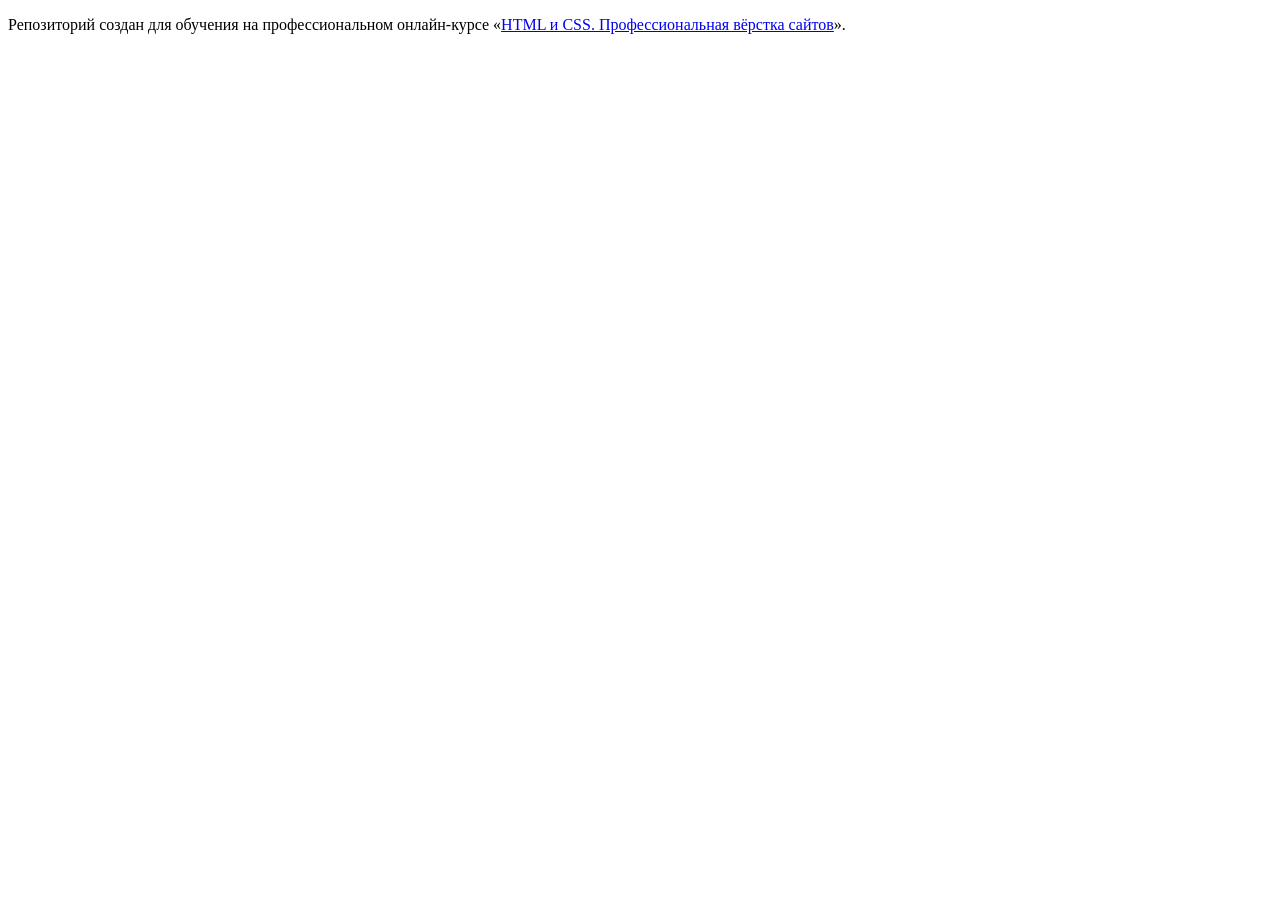
==== index.html @ 45178257 ":hatching_chick:" ====
<!DOCTYPE html>
<html lang="ru">
  <head>
    <meta charset="utf-8">
    <title>HTML Academy: Седона</title>
  </head>
  <body>

    <p>Репозиторий создан для обучения на профессиональном онлайн‑курсе «<a href="https://htmlacademy.ru/intensive/htmlcss">HTML и CSS. Профессиональная вёрстка сайтов</a>».</p>

  </body>
</html>
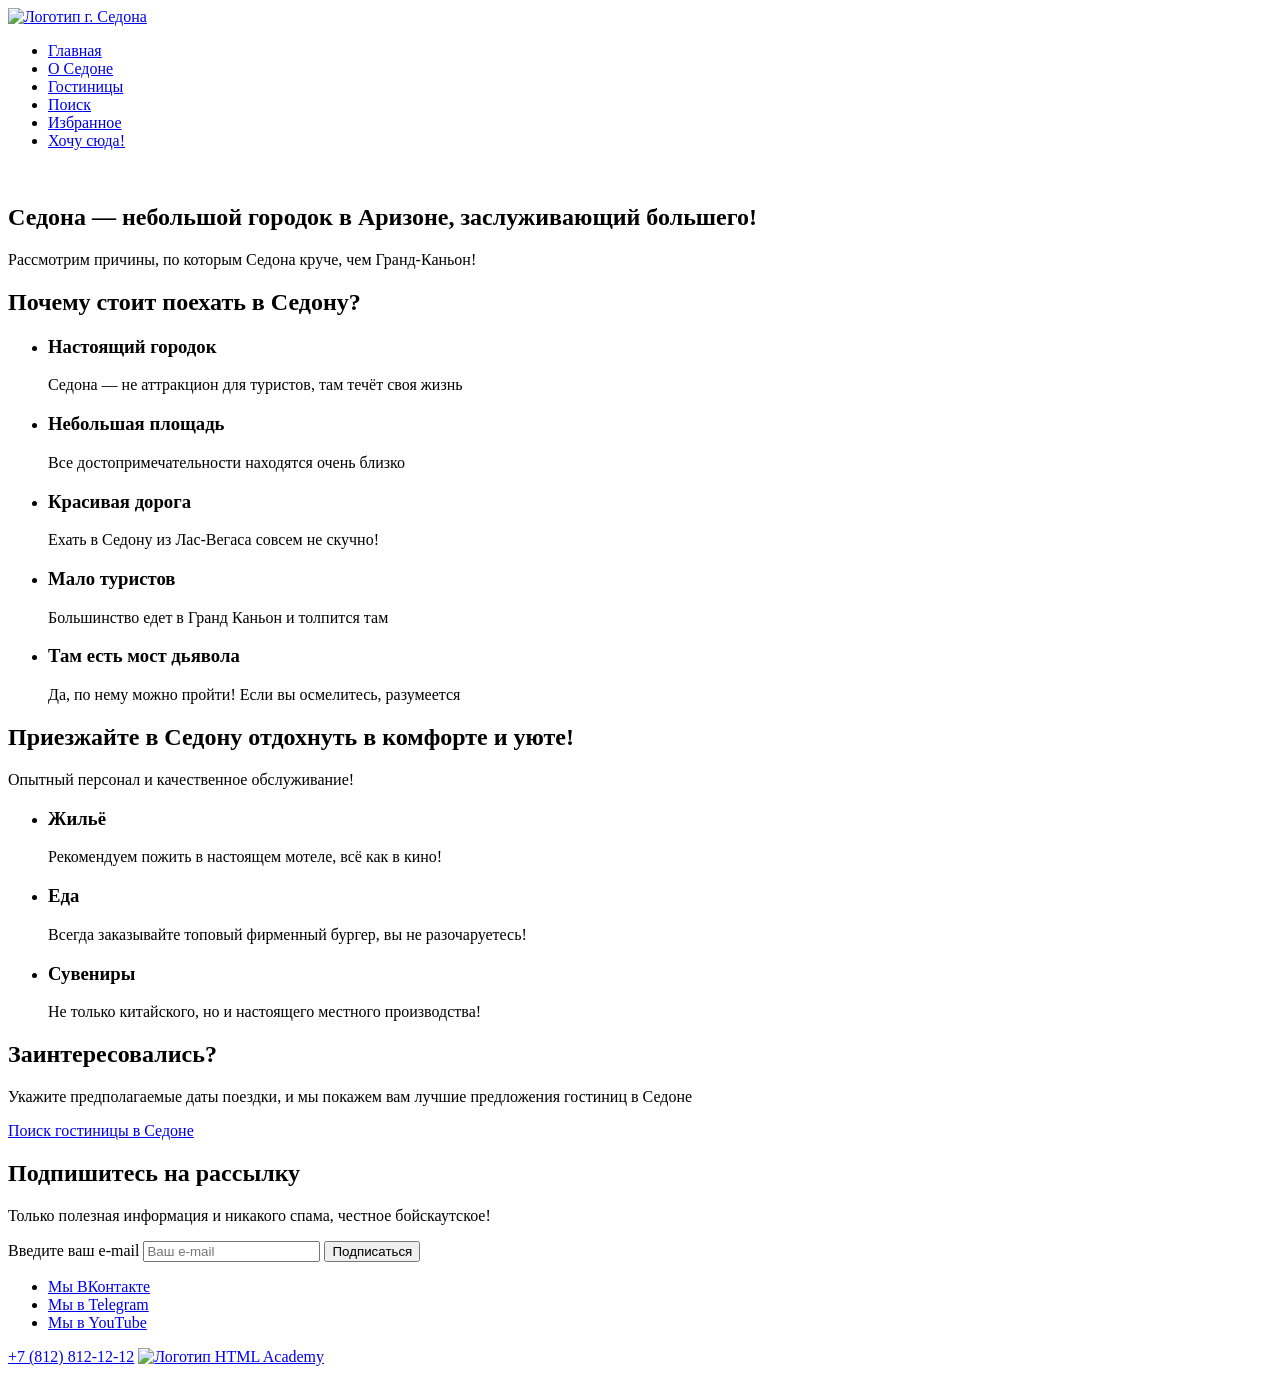
==== commit 3fb5d72d: "Добавление структуры и контента для главной страницы и каталога гостиниц" ====
--- a/index.html
+++ b/index.html
@@ -1,12 +1,189 @@
 <!DOCTYPE html>
 <html lang="ru">
+
   <head>
     <meta charset="utf-8">
+    <meta name="viewport" content="width=device-width, initial-scale=1.0">
     <title>HTML Academy: Седона</title>
   </head>
+
   <body>
+    <header class="main-header">
+      <a class="city-logo-link" href="index.html">
+        <img class="city-logo" src="#" alt="Логотип г. Седона">
+      </a>
+      <nav class="header-nav">
+        <ul class="header-nav__list">
+          <li class="header-nav__item">
+            <a class="header-nav__link header-nav__link--active" href="#">
+              Главная
+            </a>
+          </li>
+          <li class="header-nav__item">
+            <a class="header-nav__link" href="#">
+              О Седоне
+            </a>
+          </li>
+          <li class="header-nav__item">
+            <a class="header-nav__link" href="catalog.html">
+              Гостиницы
+            </a>
+          </li>
+          <li class="header-nav__item">
+            <a class="header-nav__link search-button" href="#">
+              <span class="visually-hidden">
+                Поиск
+              </span>
+            </a>
+          </li>
+          <li class="header-nav__item">
+            <a class="header-nav__link favorites-button" href="#">
+              <span class="visually-hidden">
+                Избранное
+              </span>
+            </a>
+          </li>
+          <li class="header-nav__item">
+            <a class="header-nav__link cta-button" href="#">
+              Хочу сюда!
+            </a>
+          </li>
+        </ul>
+      </nav>
+    </header>
+    <main>
+      <section class="hero">
+        <img class="hero__image" src="#" alt="">
+        <div class="hero__about">
+          <!-- Вместо скрытого h1 заголовка решил использовать видимый -->
+          <h1 class="hero__title">
+            Седона — небольшой городок в Аризоне,
+            заслуживающий большего!
+          </h1>
+          <p class="hero__text">
+            Рассмотрим причины, по которым Седона круче, чем Гранд-Каньон!
+          </p>
+        </div>
+      </section>
+      <section class="features">
+        <h2 class="visually-hidden">Почему стоит поехать в Седону?</h2>
 
-    <p>Репозиторий создан для обучения на профессиональном онлайн‑курсе «<a href="https://htmlacademy.ru/intensive/htmlcss">HTML и CSS. Профессиональная вёрстка сайтов</a>».</p>
+        <ul class="features__list">
+          <li class="features__item features__item--highlighted">
+            <h3 class="features__title">
+              Настоящий городок
+            </h3>
+            <p class="features__text">
+              Седона — не аттракцион для туристов, там течёт своя жизнь
+            </p>
+          </li>
+          <li class="features__item">
+            <h3 class="features__title">
+              Небольшая площадь
+            </h3>
+            <p class="features__text">
+              Все достопримечательности находятся очень близко
+            </p>
+          </li>
+          <li class="features__item">
+            <h3 class="features__title">
+              Красивая дорога
+            </h3>
+            <p class="features__text">
+              Ехать в Седону из Лас-Вегаса совсем не скучно!
+            </p>
+          </li>
+          <li class="features__item">
+            <h3 class="features__title">
+              Мало туристов
+            </h3>
+            <p class="features__text">
+              Большинство едет в Гранд Каньон и толпится там
+            </p>
+          </li>
+          <li class="features__item features__item--highlighted">
+            <h3 class="features__title">
+              Там есть мост дьявола
+            </h3>
+            <p class="features__text">
+              Да, по нему можно пройти! Если вы осмелитесь, разумеется
+            </p>
+          </li>
+        </ul>
+      </section>
+      <section class="services">
+        <h2 class="services__title">Приезжайте в Седону отдохнуть в комфорте и уюте!</h2>
+        <p class="services__subtitle">Опытный персонал и качественное обслуживание!</p>
 
+        <ul class="services__list">
+          <li class="services__item">
+            <h3 class="services__item-title">
+              Жильё
+            </h3>
+            <p class="services__item-text">
+              Рекомендуем пожить в настоящем мотеле, всё как в кино!
+            </p>
+          </li>
+          <li class="services__item">
+            <h3 class="services__item-title">
+              Еда
+            </h3>
+            <p class="services__item-text">
+              Всегда заказывайте топовый фирменный бургер, вы не разочаруетесь!
+            </p>
+          </li>
+          <li class="services__item">
+            <h3 class="services__item-title">
+              Сувениры
+            </h3>
+            <p class="services__item-text">
+              Не только китайского, но и настоящего местного производства!
+            </p>
+          </li>
+        </ul>
+      </section>
+      <section class="find-hotel">
+        <h2 class="find-hotel__title">Заинтересовались?</h2>
+        <p class="find-hotel__subtitle">Укажите предполагаемые даты поездки,
+          и мы покажем вам лучшие предложения гостиниц в Седоне</p>
+        <a class="find-hotel__button cta-button" href="#">Поиск гостиницы в Седоне</a>
+      </section>
+      <section class="subscribe">
+        <h2 class="subscribe__title">Подпишитесь на рассылку</h2>
+        <p class="subscribe__subtitle">Только полезная информация и никакого спама, честное бойскаутское!</p>
+
+        <form class="subscribe-form" action="https://echo.htmlacademy.ru/" method="post">
+          <label class="visually-hidden" for="email">Введите ваш e-mail</label>
+          <input class="subscribe-form__input" type="email" id="email" name="email" placeholder="Ваш e-mail" required>
+          <button class="subscribe-form__button" type="submit">Подписаться</button>
+        </form>
+      </section>
+    </main>
+    <footer class="main-footer">
+      <ul class="socials">
+        <li class="socials__item">
+          <a class="socials__link" href="#">
+            <span class="visually-hidden">Мы ВКонтакте</span>
+          </a>
+        </li>
+        <li class="socials__item">
+          <a class="socials__link" href="#">
+            <span class="visually-hidden">Мы в Telegram</span>
+          </a>
+        </li>
+        <li class="socials__item">
+          <a class="socials__link" href="#">
+            <span class="visually-hidden">Мы в YouTube</span>
+          </a>
+        </li>
+      </ul>
+
+      <a class="main-footer__phone" href="tel:+78128121212">+7 (812) 812-12-12</a>
+
+      <a class="main-footer__copyright" href="#">
+        <img src="#" alt="Логотип HTML Academy">
+      </a>
+    </footer>
   </body>
+
 </html>
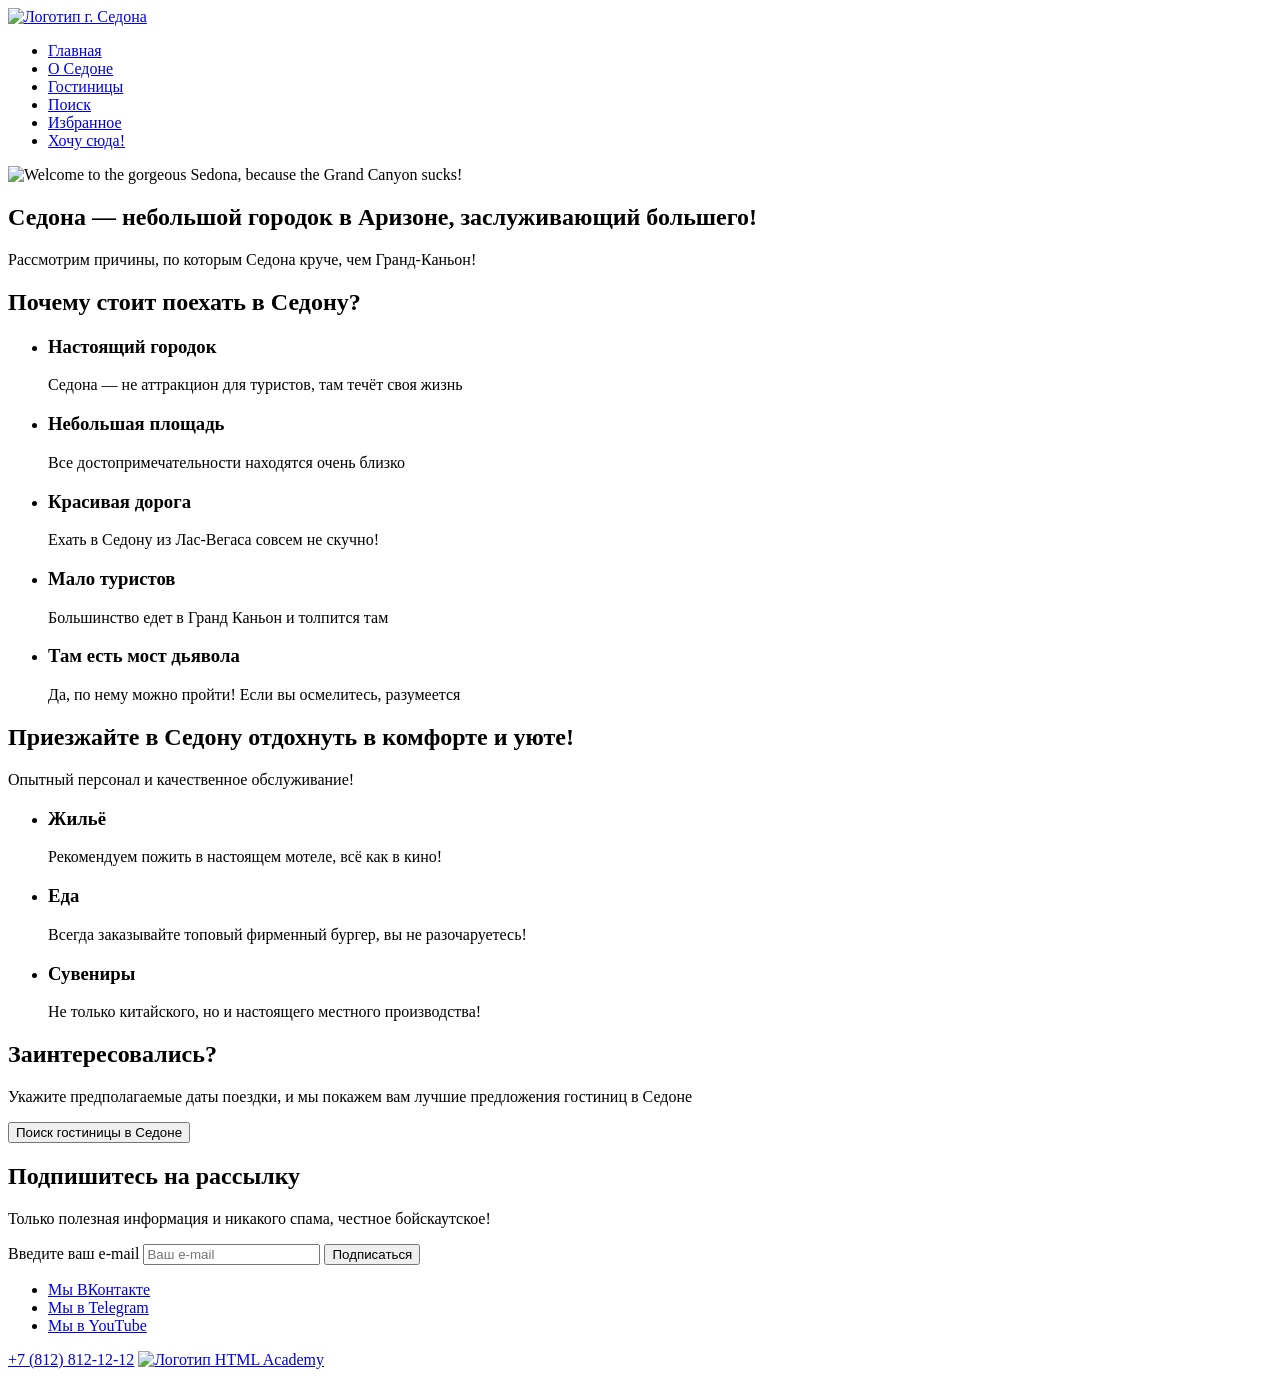
==== commit c14f07a1: "Исправление несоответствия ТЗ" ====
--- a/index.html
+++ b/index.html
@@ -8,7 +8,7 @@
   </head>
 
   <body>
-    <header class="main-header">
+    <header class="main-header" data-test="header">
       <a class="city-logo-link" href="index.html">
         <img class="city-logo" src="#" alt="Логотип г. Седона">
       </a>
@@ -51,9 +51,9 @@
         </ul>
       </nav>
     </header>
-    <main>
-      <section class="hero">
-        <img class="hero__image" src="#" alt="">
+    <main data-test="main">
+      <section class="hero" data-test="hero">
+        <img class="hero__image" src="#" alt="Welcome to the gorgeous Sedona, because the Grand Canyon sucks!">
         <div class="hero__about">
           <!-- Вместо скрытого h1 заголовка решил использовать видимый -->
           <h1 class="hero__title">
@@ -65,7 +65,7 @@
           </p>
         </div>
       </section>
-      <section class="features">
+      <section class="features" data-test="advantages">
         <h2 class="visually-hidden">Почему стоит поехать в Седону?</h2>
 
         <ul class="features__list">
@@ -142,13 +142,13 @@
           </li>
         </ul>
       </section>
-      <section class="find-hotel">
+      <section class="find-hotel" data-test="search">
         <h2 class="find-hotel__title">Заинтересовались?</h2>
         <p class="find-hotel__subtitle">Укажите предполагаемые даты поездки,
           и мы покажем вам лучшие предложения гостиниц в Седоне</p>
-        <a class="find-hotel__button cta-button" href="#">Поиск гостиницы в Седоне</a>
+        <button class="find-hotel__button cta-button" type="button">Поиск гостиницы в Седоне</button>
       </section>
-      <section class="subscribe">
+      <section class="subscribe" data-test="subscribe">
         <h2 class="subscribe__title">Подпишитесь на рассылку</h2>
         <p class="subscribe__subtitle">Только полезная информация и никакого спама, честное бойскаутское!</p>
 
@@ -159,7 +159,7 @@
         </form>
       </section>
     </main>
-    <footer class="main-footer">
+    <footer class="main-footer" data-test="footer">
       <ul class="socials">
         <li class="socials__item">
           <a class="socials__link" href="#">
@@ -180,7 +180,7 @@
 
       <a class="main-footer__phone" href="tel:+78128121212">+7 (812) 812-12-12</a>
 
-      <a class="main-footer__copyright" href="#">
+      <a class="main-footer__copyright" href="https://htmlacademy.ru/intensive/htmlcss">
         <img src="#" alt="Логотип HTML Academy">
       </a>
     </footer>
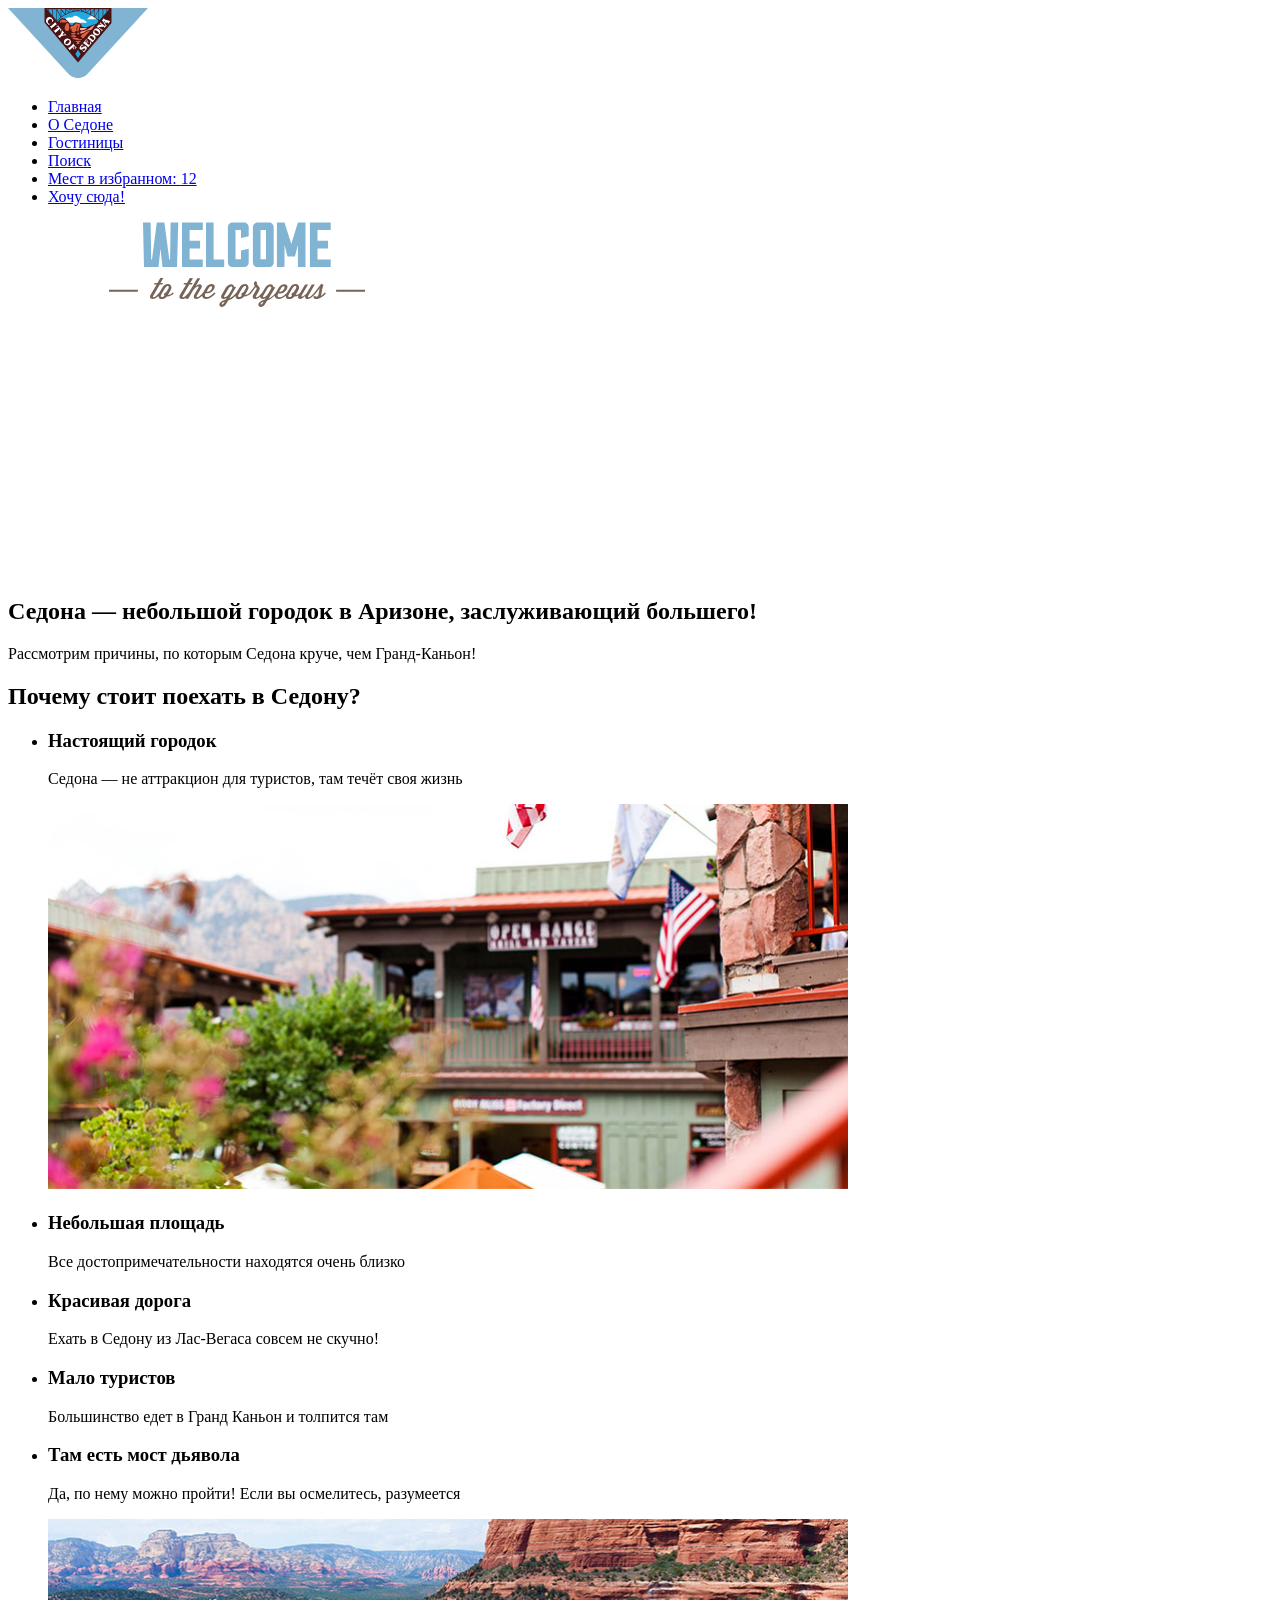
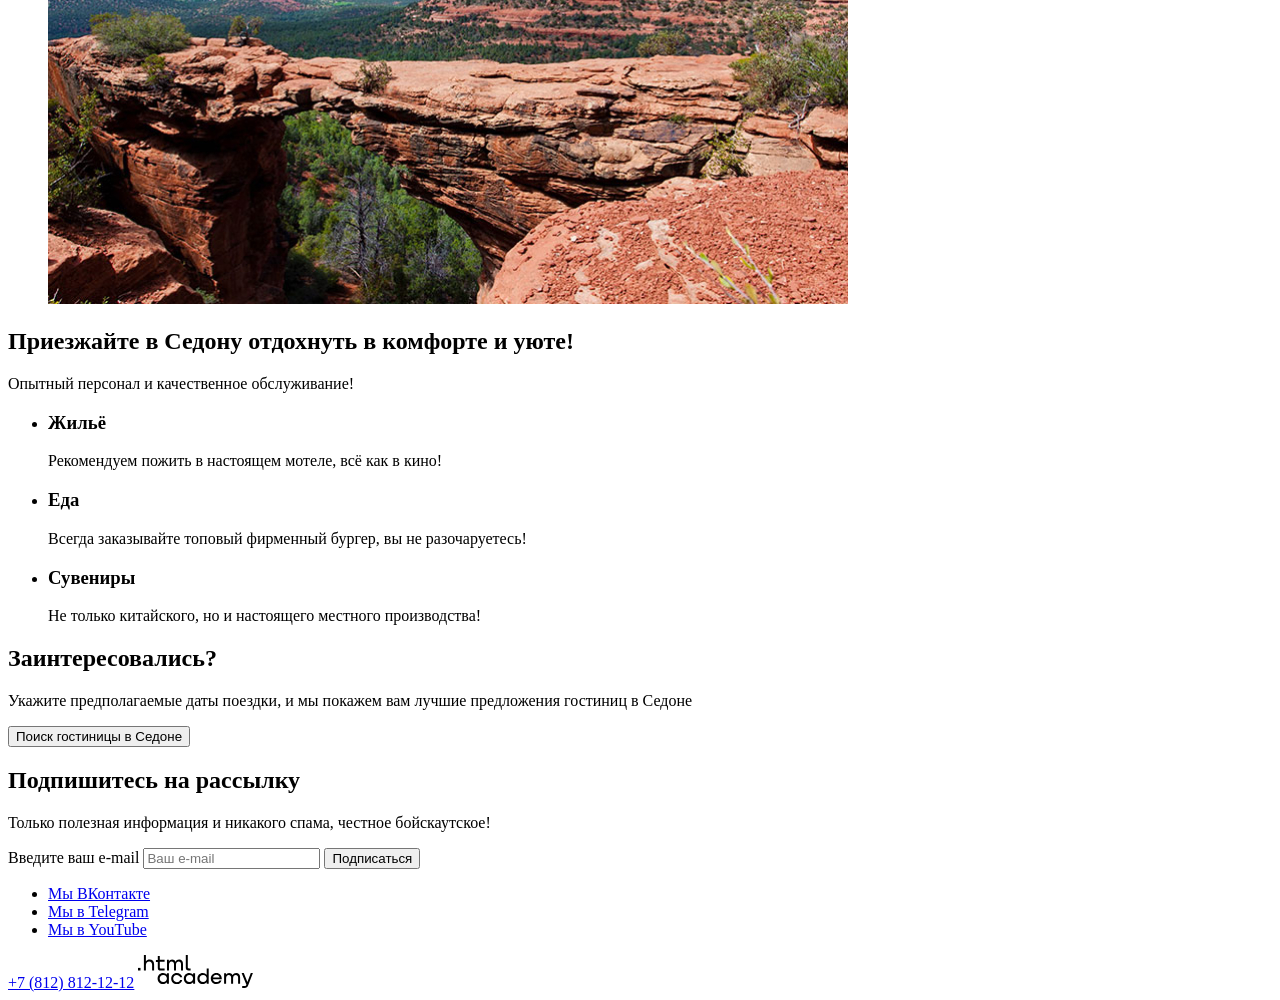
==== commit 6b8f2398: "Добавляет изображения" ====
--- a/index.html
+++ b/index.html
@@ -10,12 +10,12 @@
   <body>
     <header class="main-header" data-test="header">
       <a class="city-logo-link" href="index.html">
-        <img class="city-logo" src="#" alt="Логотип г. Седона">
+        <img class="city-logo" src="images/logo-sedona.svg" width="140" height="70" alt="Логотип г. Седона">
       </a>
       <nav class="header-nav">
         <ul class="header-nav__list">
           <li class="header-nav__item">
-            <a class="header-nav__link header-nav__link--active" href="#">
+            <a class="header-nav__link header-nav__link--active" href="#" aria-current="page">
               Главная
             </a>
           </li>
@@ -39,8 +39,9 @@
           <li class="header-nav__item">
             <a class="header-nav__link favorites-button" href="#">
               <span class="visually-hidden">
-                Избранное
+                Мест в избранном:
               </span>
+              <span class="favorites-button__count">12</span>
             </a>
           </li>
           <li class="header-nav__item">
@@ -53,7 +54,7 @@
     </header>
     <main data-test="main">
       <section class="hero" data-test="hero">
-        <img class="hero__image" src="#" alt="Welcome to the gorgeous Sedona, because the Grand Canyon sucks!">
+        <img class="hero__image" src="images/welcome.svg" width="458" height="352" alt="Welcome to the gorgeous Sedona, because the Grand Canyon sucks!">
         <div class="hero__about">
           <!-- Вместо скрытого h1 заголовка решил использовать видимый -->
           <h1 class="hero__title">
@@ -76,6 +77,7 @@
             <p class="features__text">
               Седона — не аттракцион для туристов, там течёт своя жизнь
             </p>
+            <img class="features__image" src="images/sedona-town.jpg" width="800" height="385" alt="Улица Седоны с магазинами и ресторанами">
           </li>
           <li class="features__item">
             <h3 class="features__title">
@@ -108,6 +110,7 @@
             <p class="features__text">
               Да, по нему можно пройти! Если вы осмелитесь, разумеется
             </p>
+            <img class="features__image" src="images/devil-bridge.jpg" width="800" height="385" alt="Каменная арка Мост дьявола в Седоне">
           </li>
         </ul>
       </section>
@@ -162,17 +165,17 @@
     <footer class="main-footer" data-test="footer">
       <ul class="socials">
         <li class="socials__item">
-          <a class="socials__link" href="#">
+          <a class="socials__link" href="https://vk.com/htmlacademy">
             <span class="visually-hidden">Мы ВКонтакте</span>
           </a>
         </li>
         <li class="socials__item">
-          <a class="socials__link" href="#">
+          <a class="socials__link" href="https://t.me/htmlacademy">
             <span class="visually-hidden">Мы в Telegram</span>
           </a>
         </li>
         <li class="socials__item">
-          <a class="socials__link" href="#">
+          <a class="socials__link" href="https://www.youtube.com/user/htmlacademyru">
             <span class="visually-hidden">Мы в YouTube</span>
           </a>
         </li>
@@ -181,7 +184,7 @@
       <a class="main-footer__phone" href="tel:+78128121212">+7 (812) 812-12-12</a>
 
       <a class="main-footer__copyright" href="https://htmlacademy.ru/intensive/htmlcss">
-        <img src="#" alt="Логотип HTML Academy">
+        <img src="images/logo-htmlacademy.svg" width="115" height="33" alt="Логотип HTML Academy">
       </a>
     </footer>
   </body>
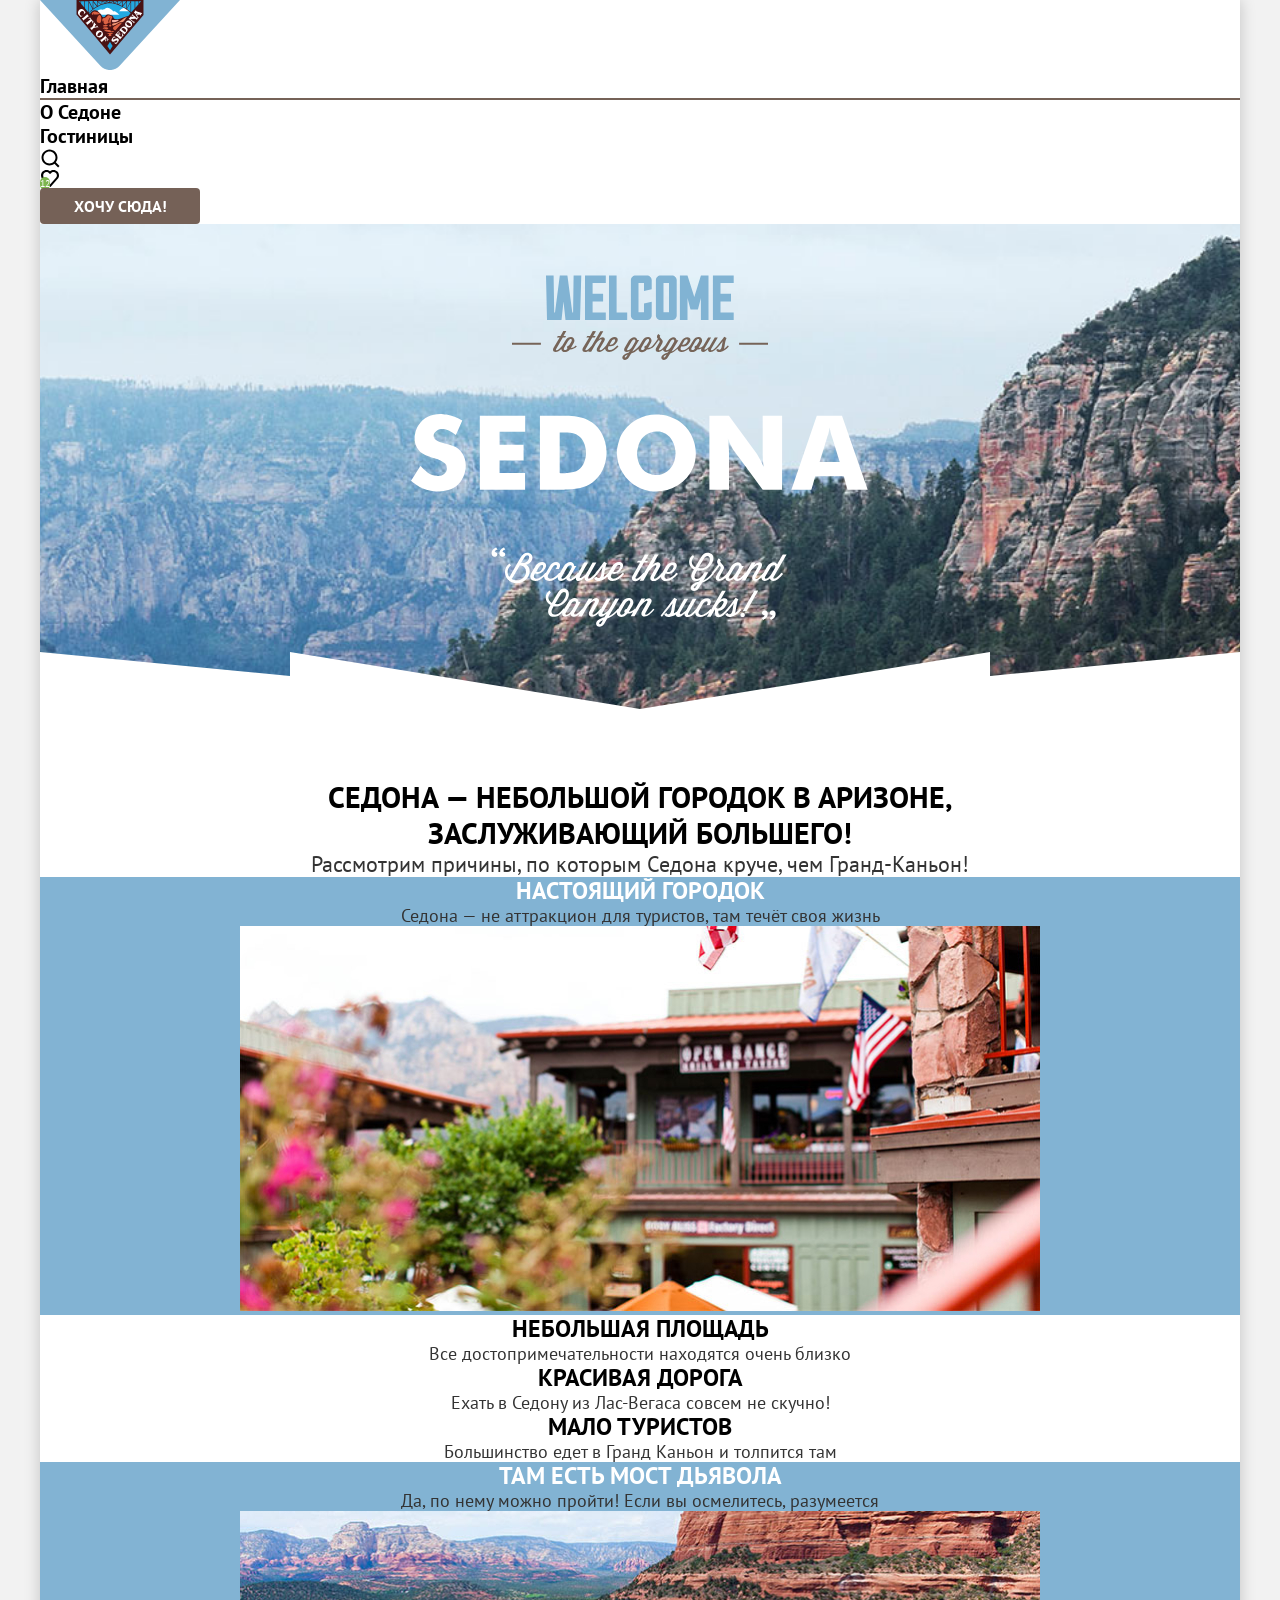
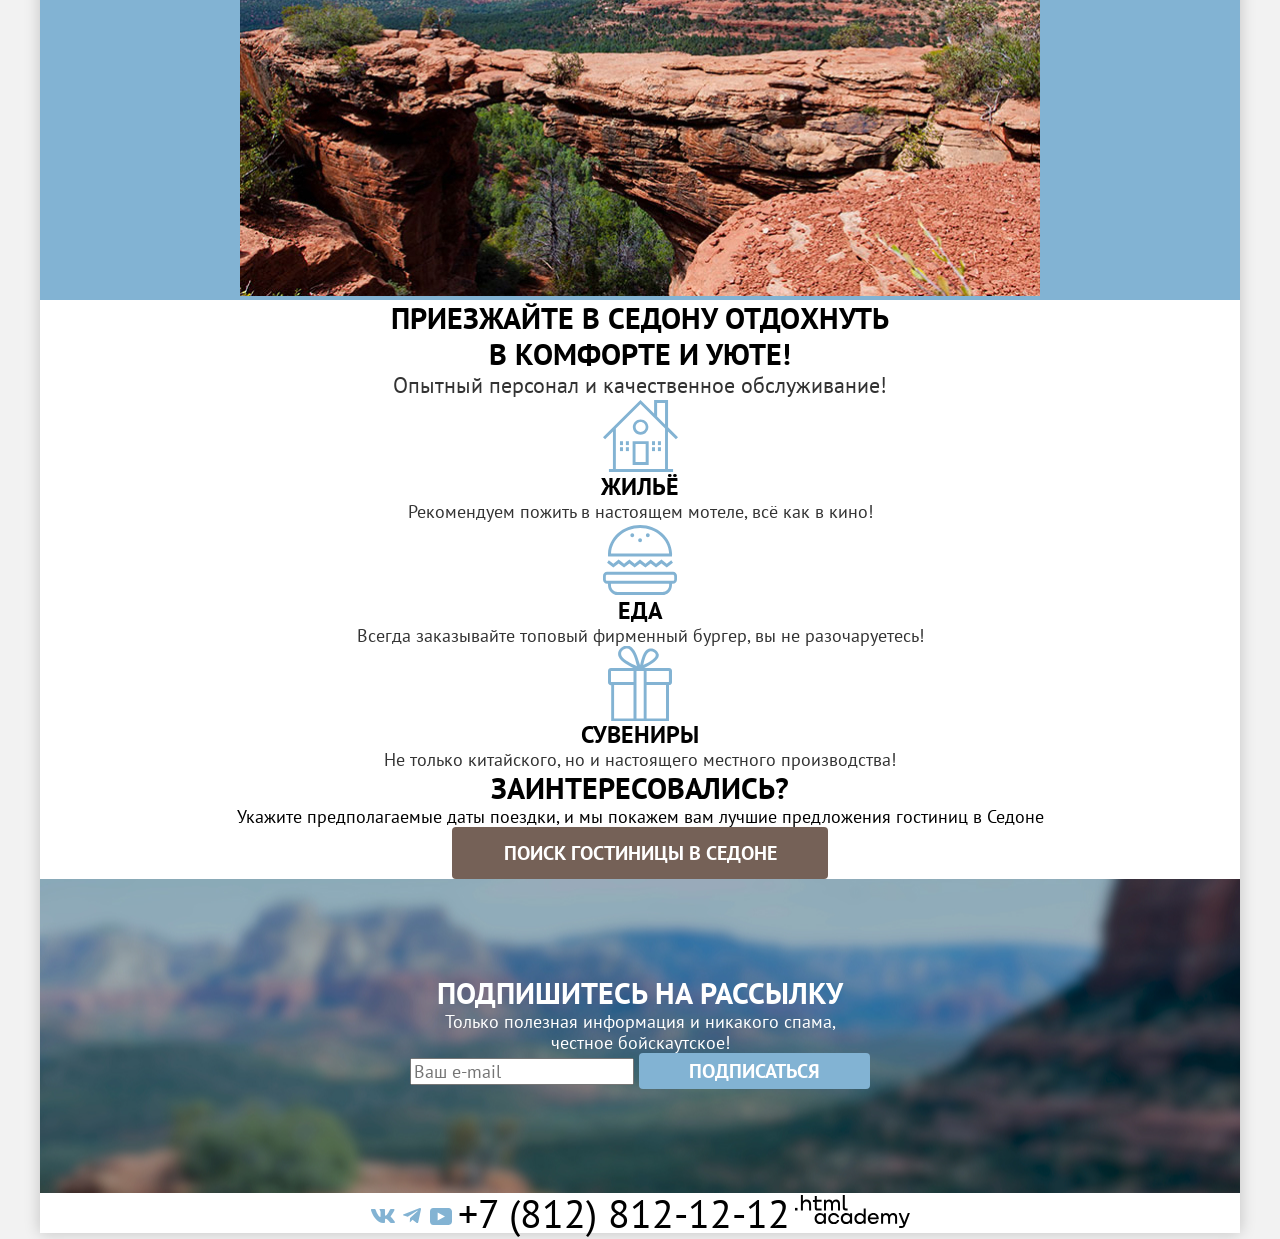
==== commit a4dc129a: "Добавляет базовую стилизацию" ====
--- a/index.html
+++ b/index.html
@@ -5,6 +5,8 @@
     <meta charset="utf-8">
     <meta name="viewport" content="width=device-width, initial-scale=1.0">
     <title>HTML Academy: Седона</title>
+    <link rel="icon" href="images/favicons/favicon.svg" type="image/svg+xml">
+    <link rel="stylesheet" href="styles/styles.css">
   </head>
 
   <body>
@@ -45,7 +47,7 @@
             </a>
           </li>
           <li class="header-nav__item">
-            <a class="header-nav__link cta-button" href="#">
+            <a class="button button--main button--header" href="#">
               Хочу сюда!
             </a>
           </li>
@@ -54,12 +56,11 @@
     </header>
     <main data-test="main">
       <section class="hero" data-test="hero">
-        <img class="hero__image" src="images/welcome.svg" width="458" height="352" alt="Welcome to the gorgeous Sedona, because the Grand Canyon sucks!">
+        <img class="hero__image" src="images/text-welcome.svg" width="458" height="352" alt="Welcome to the gorgeous Sedona, because the Grand Canyon sucks!">
         <div class="hero__about">
           <!-- Вместо скрытого h1 заголовка решил использовать видимый -->
           <h1 class="hero__title">
-            Седона — небольшой городок в Аризоне,
-            заслуживающий большего!
+            Седона — небольшой городок в Аризоне, <br> заслуживающий большего!
           </h1>
           <p class="hero__text">
             Рассмотрим причины, по которым Седона круче, чем Гранд-Каньон!
@@ -115,11 +116,11 @@
         </ul>
       </section>
       <section class="services">
-        <h2 class="services__title">Приезжайте в Седону отдохнуть в комфорте и уюте!</h2>
+        <h2 class="services__title">Приезжайте в Седону отдохнуть <br> в комфорте и уюте!</h2>
         <p class="services__subtitle">Опытный персонал и качественное обслуживание!</p>
 
         <ul class="services__list">
-          <li class="services__item">
+          <li class="services__item services__item--motel">
             <h3 class="services__item-title">
               Жильё
             </h3>
@@ -127,7 +128,7 @@
               Рекомендуем пожить в настоящем мотеле, всё как в кино!
             </p>
           </li>
-          <li class="services__item">
+          <li class="services__item services__item--food">
             <h3 class="services__item-title">
               Еда
             </h3>
@@ -135,7 +136,7 @@
               Всегда заказывайте топовый фирменный бургер, вы не разочаруетесь!
             </p>
           </li>
-          <li class="services__item">
+          <li class="services__item services__item--souvenir">
             <h3 class="services__item-title">
               Сувениры
             </h3>
@@ -149,33 +150,33 @@
         <h2 class="find-hotel__title">Заинтересовались?</h2>
         <p class="find-hotel__subtitle">Укажите предполагаемые даты поездки,
           и мы покажем вам лучшие предложения гостиниц в Седоне</p>
-        <button class="find-hotel__button cta-button" type="button">Поиск гостиницы в Седоне</button>
+        <button class="find-hotel__button button-large button--main" type="button">Поиск гостиницы в Седоне</button>
       </section>
-      <section class="subscribe" data-test="subscribe">
+      <section class="subscribe subscribe--dark" data-test="subscribe">
         <h2 class="subscribe__title">Подпишитесь на рассылку</h2>
-        <p class="subscribe__subtitle">Только полезная информация и никакого спама, честное бойскаутское!</p>
+        <p class="subscribe__subtitle">Только полезная информация и никакого спама, <br> честное бойскаутское!</p>
 
         <form class="subscribe-form" action="https://echo.htmlacademy.ru/" method="post">
           <label class="visually-hidden" for="email">Введите ваш e-mail</label>
           <input class="subscribe-form__input" type="email" id="email" name="email" placeholder="Ваш e-mail" required>
-          <button class="subscribe-form__button" type="submit">Подписаться</button>
+          <button class="subscribe-form__button button-large button--second" type="submit">Подписаться</button>
         </form>
       </section>
     </main>
     <footer class="main-footer" data-test="footer">
       <ul class="socials">
         <li class="socials__item">
-          <a class="socials__link" href="https://vk.com/htmlacademy">
+          <a class="socials__link socials__link--vkontakte" href="https://vk.com/htmlacademy">
             <span class="visually-hidden">Мы ВКонтакте</span>
           </a>
         </li>
         <li class="socials__item">
-          <a class="socials__link" href="https://t.me/htmlacademy">
+          <a class="socials__link socials__link--telegram" href="https://t.me/htmlacademy">
             <span class="visually-hidden">Мы в Telegram</span>
           </a>
         </li>
         <li class="socials__item">
-          <a class="socials__link" href="https://www.youtube.com/user/htmlacademyru">
+          <a class="socials__link socials__link--youtube" href="https://www.youtube.com/user/htmlacademyru">
             <span class="visually-hidden">Мы в YouTube</span>
           </a>
         </li>
--- a/styles/styles.css
+++ b/styles/styles.css
@@ -0,0 +1,614 @@
+/* Шрифты */
+@font-face {
+  font-family: "PTSans";
+  src: url("../fonts/ptsans-400.woff2") format("woff2");
+  font-weight: 400;
+  font-style: normal;
+  font-display: swap;
+}
+
+@font-face {
+  font-family: "PTSans";
+  src: url("../fonts/ptsans-700.woff2") format("woff2");
+  font-weight: 700;
+  font-style: normal;
+  font-display: swap;
+}
+
+/* Кастомные переменные */
+:root {
+  /* Фоны */
+  --bg-color-basic: #ffffff;
+  --bg-color-main: #82b3d3;
+  --bg-color-second: rgba(131, 179, 211, 0.12);
+  --bg-color-third: rgba(131, 179, 211, 0.2);
+  --bg-color-fourth: #f2f2f2;
+
+  /* Тексты */
+  --text-color-main: #000000;
+  --text-color-second: #333333;
+  --text-color-on-bg: #ffffff;
+  --text-color-on-bg-small: rgba(255, 255, 255, 0.3);
+  --text-color-error: #ff5757;
+  --text-color-interactive: #756157;
+  --text-color-active: rgba(117, 97, 87, 0.3);
+
+  /* Кнопки */
+  --button-color-main: #756157;
+  --button-color-second: #82b3d3;
+  --button-color-selected: #7db54f;
+
+  /* Иконки */
+  --icon-color-main: #000000;
+  --icon-color-second: #83b3d3;
+  --icon-color-selected: #7db54f;
+  --icon-color-interactive: #756157;
+  --icon-color-active: rgba(117, 97, 87, 0.3);
+
+  /* Формы */
+  --input-bg-color-main: #3f5e72;
+  --form-element-color: #e5e5e5;
+  --form-element-color-second: #f2f2f2;
+
+  /* Базовые текстовые стили */
+  --font-family-basic: "PTSans", "Arial", sans-serif;
+}
+
+/* Обнуление и базовые стили */
+html {
+  box-sizing: border-box;
+
+  background-color: var(--bg-color-fourth);
+}
+
+*,
+*::before,
+*::after {
+  box-sizing: inherit;
+}
+
+body {
+  min-width: 1200px;
+  width: 1200px;
+  margin: 0 auto;
+
+  font-family: var(--font-family-basic);
+  font-size: 18px;
+  line-height: 21px;
+  color: var(--text-color-main);
+
+  box-shadow: 0 0 15px 0 rgba(0, 0, 0, 0.2);
+  background-color: var(--bg-color-basic);
+}
+
+img {
+  max-width: 100%;
+  height: auto;
+}
+
+a {
+  text-decoration: none;
+  color: inherit;
+}
+
+ul,
+ol {
+  margin: 0;
+  padding: 0;
+  list-style: none;
+}
+
+h1 {
+  margin: 0;
+
+  font-weight: 700;
+  font-size: 60px;
+  line-height: 78px;
+}
+
+h2 {
+  margin: 0;
+
+  font-weight: 700;
+  font-size: 30px;
+  line-height: 36px;
+  text-transform: uppercase;
+}
+
+h3 {
+  margin: 0;
+
+  font-weight: 700;
+  font-size: 24px;
+  line-height: 28px;
+  text-transform: uppercase;
+}
+
+h4 {
+  margin: 0;
+
+  font-weight: 700;
+  font-size: 20px;
+  line-height: 24px;
+  text-transform: capitalize;
+}
+
+p {
+  margin: 0;
+}
+
+fieldset {
+  margin: 0;
+  border: none;
+  padding: 0;
+}
+
+legend {
+  padding: 0;
+}
+
+input,
+select,
+textarea {
+  font: inherit;
+}
+
+/* Кнопки */
+.button {
+  display: inline-block;
+  border: none;
+  border-radius: 4px;
+  padding: 8px 50px;
+
+  font-family: inherit;
+  font-weight: 700;
+  font-size: 16px;
+  line-height: 20px;
+  text-transform: uppercase;
+  text-align: center;
+  color: var(--text-color-on-bg);
+
+  cursor: pointer;
+}
+
+.button-large {
+  display: inline-block;
+  border: none;
+  border-radius: 4px;
+  padding: 8px 50px;
+
+
+  font-family: inherit;
+  font-weight: 700;
+  font-size: 20px;
+  line-height: 36px;
+  text-transform: uppercase;
+  text-align: center;
+  color: var(--text-color-on-bg);
+
+  cursor: pointer;
+}
+
+.button--main {
+  background-color: var(--button-color-main);
+}
+
+.button--second {
+  background-color: var(--button-color-second);
+}
+
+.button--selected {
+  background-color: var(--button-color-selected);
+}
+
+.button--transparent {
+  background-color: transparent;
+}
+
+.button--header {
+  width: 160px;
+  padding-left: 0;
+  padding-right: 0;
+}
+
+/* Вспомогательные классы */
+.visually-hidden {
+  position: absolute;
+  width: 1px;
+  height: 1px;
+  margin: -1px;
+  border: 0;
+  padding: 0;
+  white-space: nowrap;
+  clip-path: inset(100%);
+  clip: rect(0 0 0 0);
+  overflow: hidden;
+}
+
+.text-transform-none {
+  text-transform: none;
+}
+
+/* Основные стили */
+
+.header-nav__link {
+  display: block;
+  font-weight: 700;
+  font-size: 20px;
+  line-height: 24px;
+}
+
+.header-nav__link--active {
+  border-bottom: 2px solid #756257;
+}
+
+.search-button {
+  width: 20px;
+  height: 20px;
+
+  background-image: url("../images/icon-search.svg");
+  background-position: center;
+  background-repeat: no-repeat;
+}
+
+.favorites-button {
+  width: 20px;
+  height: 20px;
+
+  background-image: url("../images/icon-favorite.svg");
+  background-repeat: no-repeat;
+  background-position: center;
+}
+
+.favorites-button__count {
+  border-radius: 10px;
+  width: 20px;
+  height: 20px;
+
+  font-weight: 400;
+  font-size: 10px;
+  line-height: 2;
+  text-align: center;
+  color: var(--text-color-on-bg);
+  background-color: var(--icon-color-selected);
+}
+
+.hero {
+  background-image: url("../images/index-background.jpg");
+  background-color: var(--bg-color-main);
+  background-position: top;
+  background-repeat: no-repeat;
+  background-size: cover;
+}
+
+.hero__image {
+  display: block;
+  margin: 0 auto;
+  padding-top: 51px;
+}
+
+.hero__about {
+  position: relative;
+
+  margin-top: 82px;
+  padding-top: 70px;
+
+  background-color: var(--bg-color-basic);
+}
+
+.hero__about::before {
+  content: "";
+  position: absolute;
+  bottom: 100%;
+  left: 0;
+
+  width: 100%;
+  height: 57px;
+
+  background-image: url("../images/divider.svg");
+  background-repeat: no-repeat;
+  background-size: 100% 100%;
+}
+
+.hero__title {
+  font-weight: 700;
+  font-size: 30px;
+  line-height: 36px;
+  text-transform: uppercase;
+  text-align: center;
+  color: var(--text-color-main);
+}
+
+.hero__text {
+  font-weight: 400;
+  font-size: 22px;
+  line-height: 26px;
+  text-align: center;
+  color: var(--text-color-second);
+}
+
+.features {
+  text-align: center;
+}
+
+.features__item--highlighted {
+  color: var(--text-color-on-bg);
+  background-color: var(--bg-color-main);
+}
+
+.features__text {
+  color: var(--text-color-second);
+}
+
+.services {
+  text-align: center;
+}
+
+.services__subtitle {
+  font-weight: 400;
+  font-size: 22px;
+  line-height: 26px;
+  color: var(--text-color-second);
+}
+
+.services__item::before {
+  content: "";
+  display: block;
+  width: 75px;
+  height: 75px;
+  margin: 0 auto;
+
+  background-repeat: no-repeat;
+  background-position: center;
+}
+
+.services__item--motel::before {
+  background-image: url("../images/icon-motel.svg");
+}
+
+.services__item--food::before {
+  background-image: url("../images/icon-food.svg");
+}
+
+.services__item--souvenir::before {
+  background-image: url("../images/icon-souvenir.svg");
+}
+
+.services__item-text {
+  color: var(--text-color-second);
+}
+
+.find-hotel {
+  text-align: center;
+}
+
+.find-hotel__button {
+  width: 376px;
+  padding-left: 0;
+  padding-right: 0;
+}
+
+.subscribe {
+  padding: 96px 258px 104px;
+  text-align: center;
+}
+
+.subscribe--dark {
+  background-image: url("../images/subscribe-background.jpg");
+  background-color: var(--input-bg-color-main);
+  background-position: center;
+  background-repeat: no-repeat;
+  background-size: cover;
+
+  color: var(--text-color-on-bg);
+}
+
+.subscribe__subtitle {
+  color: var(--text-color-second);
+}
+
+.subscribe--dark .subscribe__subtitle {
+  color: var(--text-color-on-bg);
+}
+
+.subscribe-form__button {
+  padding-top: 0;
+  padding-bottom: 0;
+}
+
+/* Catalog */
+
+.catalog-header {
+  background-image: url("../images/filter-background.jpg");
+  background-color: var(--input-bg-color-main);
+  background-position: center;
+  background-repeat: no-repeat;
+  background-size: cover;
+
+  color: var(--text-color-on-bg);
+}
+
+.breadcrumbs__item {
+  display: inline-block;
+  vertical-align: middle;
+}
+
+.breadcrumbs__item:not(:first-child)::before {
+  content: "";
+  display: inline-block;
+  width: 8px;
+  height: 20px;
+  margin: 0 10px;
+  vertical-align: middle;
+  background-image: url("../images/icon-breadcrumb.svg");
+  background-repeat: no-repeat;
+}
+
+.breadcrumbs__item:first-child .breadcrumbs__link {
+  display: block;
+  width: 12px;
+  height: 12px;
+  background-image: url("../images/icon-home.svg");
+  background-repeat: no-repeat;
+}
+
+.filter__label {
+  position: relative;
+  padding-left: 36px;
+}
+
+.filter__label::before {
+  content: "";
+  position: absolute;
+  top: 50%;
+  left: 0;
+  transform: translateY(-50%);
+
+  width: 20px;
+  height: 20px;
+
+  background-color: var(--bg-color-basic);
+}
+
+.filter__checkbox + .filter__label::before {
+  border-radius: 4px;
+}
+
+.filter__checkbox:checked + .filter__label::before {
+  background-image: url("../images/icon-checked.svg");
+  background-position: center;
+  background-repeat: no-repeat;
+}
+
+.filter__radio + .filter__label::before {
+  border-radius: 50%;
+}
+
+.filter__radio:checked + .filter__label::after {
+  content: "";
+  position: absolute;
+  top: 50%;
+  left: 5px;
+  transform: translateY(-50%);
+
+  width: 10px;
+  height: 10px;
+  border-radius: 50%;
+
+  background-color: var(--input-bg-color-main);
+}
+
+.results__sorting {
+  color: var(--text-color-second);
+}
+
+.results__view-link {
+  display: block;
+  width: 16px;
+  height: 14px;
+}
+
+.results__view-link--tile {
+  background-image: url("../images/icon-tile.svg");
+  background-repeat: no-repeat;
+}
+
+.results__view-link--card {
+  background-image: url("../images/icon-card.svg");
+  background-repeat: no-repeat;
+}
+
+.results__view-link--list {
+  background-image: url("../images/icon-list.svg");
+  background-repeat: no-repeat;
+}
+
+.hotel-card__title {
+  text-transform: none;
+}
+
+.hotel-card__type {
+  color: var(--text-color-second);
+}
+
+.hotel-card__price {
+  color: var(--text-color-second);
+}
+
+.hotel-card__rating {
+
+  font-size: 16px;
+  line-height: 20px;
+  text-transform: uppercase;
+  color: var(--text-color-second);
+}
+
+.pagination__item {
+  display: inline-block;
+  margin-right: 8px;
+  vertical-align: top;
+}
+
+.pagination__item--dots {
+  line-height: 60px;
+}
+
+.pagination__link {
+  display: block;
+  border-radius: 4px;
+  width: 60px;
+  height: 60px;
+  text-align: center;
+  font-weight: 700;
+  font-size: 20px;
+  line-height: 60px;
+  background-color: var(--button-color-second);
+  color: var(--text-color-on-bg);
+}
+
+.pagination__link--current {
+  background-color: var(--form-element-color-second);
+  color: var(--text-color-main);
+}
+
+/* Подвал */
+
+.main-footer {
+  text-align: center;
+}
+
+.socials {
+  display: inline-block;
+}
+
+.socials__item {
+  display: inline-block;
+}
+
+.socials__link {
+  display: block;
+  width: 24px;
+  height: 24px;
+
+  background-repeat: no-repeat;
+  background-position: center;
+}
+
+.socials__link--vkontakte {
+  background-image: url("../images/logo-vkontakte.svg");
+}
+
+.socials__link--telegram {
+  background-image: url("../images/logo-telegram.svg");
+}
+
+.socials__link--youtube {
+  background-image: url("../images/logo-youtube.svg");
+}
+
+.main-footer__phone {
+  font-weight: 400;
+  font-size: 40px;
+  line-height: 40px;
+  color: var(--text-color-main);
+}
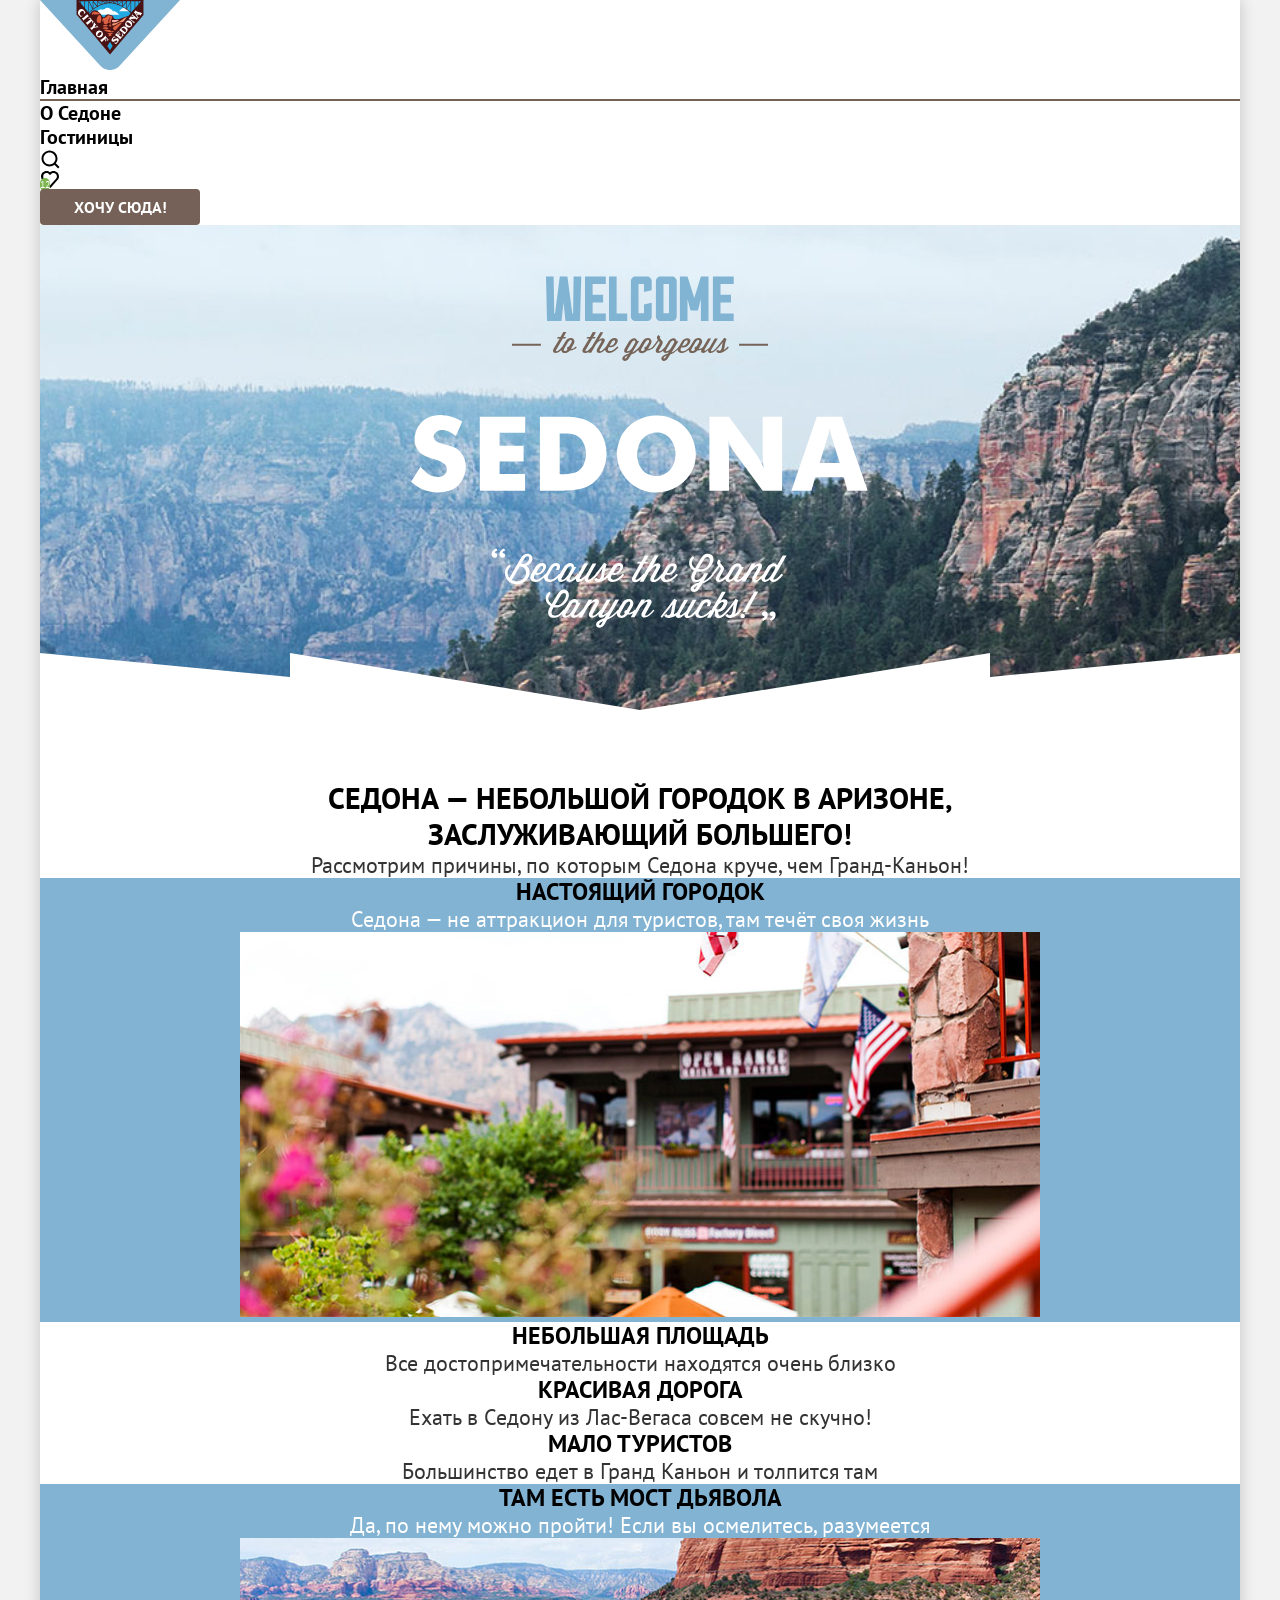
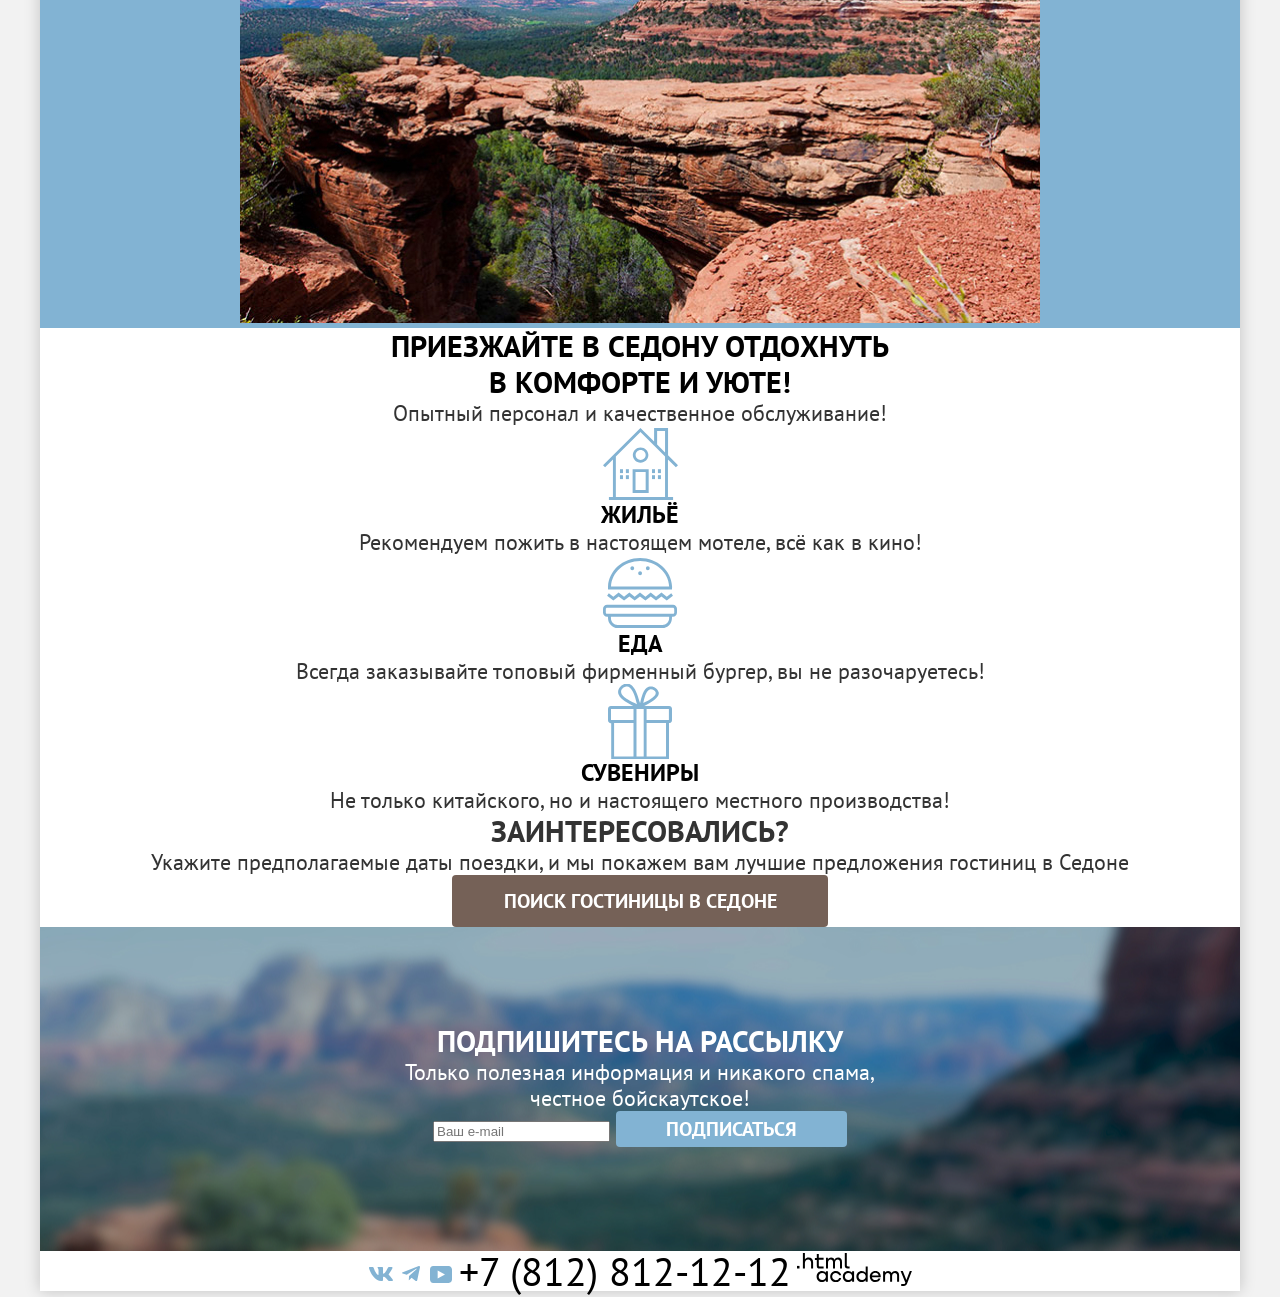
==== commit b0e09b0c: "Исправляет стили" ====
--- a/index.html
+++ b/index.html
@@ -10,184 +10,189 @@
   </head>
 
   <body>
-    <header class="main-header" data-test="header">
-      <a class="city-logo-link" href="index.html">
-        <img class="city-logo" src="images/logo-sedona.svg" width="140" height="70" alt="Логотип г. Седона">
-      </a>
-      <nav class="header-nav">
-        <ul class="header-nav__list">
-          <li class="header-nav__item">
-            <a class="header-nav__link header-nav__link--active" href="#" aria-current="page">
-              Главная
+    <div class="wrapper">
+      <header class="main-header" data-test="header">
+        <a class="city-logo-link" href="index.html">
+          <img class="city-logo" src="images/logo-sedona.svg" width="140" height="70" alt="Логотип города Седона">
+        </a>
+        <nav class="header-nav">
+          <ul class="header-nav__list">
+            <li class="header-nav__item">
+              <a class="header-nav__link header-nav__link--active" href="#" aria-current="page">
+                Главная
+              </a>
+            </li>
+            <li class="header-nav__item">
+              <a class="header-nav__link" href="#">
+                О Седоне
+              </a>
+            </li>
+            <li class="header-nav__item">
+              <a class="header-nav__link" href="catalog.html">
+                Гостиницы
+              </a>
+            </li>
+            <li class="header-nav__item">
+              <a class="header-nav__link search-button" href="#">
+                <span class="visually-hidden">
+                  Поиск
+                </span>
+              </a>
+            </li>
+            <li class="header-nav__item">
+              <a class="header-nav__link favorites-button" href="#">
+                <span class="visually-hidden">
+                  Мест в избранном:
+                </span>
+                <span class="favorites-button__count">12</span>
+              </a>
+            </li>
+            <li class="header-nav__item">
+              <a class="button button--main button--header" href="#">
+                Хочу сюда!
+              </a>
+            </li>
+          </ul>
+        </nav>
+      </header>
+      <main data-test="main">
+        <section class="hero" data-test="hero">
+          <img class="hero__image" src="images/text-welcome.svg" width="458" height="352"
+            alt="Welcome to the gorgeous Sedona, because the Grand Canyon sucks!">
+          <div class="hero__about">
+            <!-- Вместо скрытого h1 заголовка решил использовать видимый -->
+            <h1 class="hero__title">
+              Седона — небольшой городок в Аризоне, <br> заслуживающий большего!
+            </h1>
+            <p class="hero__text">
+              Рассмотрим причины, по которым Седона круче, чем Гранд-Каньон!
+            </p>
+          </div>
+        </section>
+        <section class="features" data-test="advantages">
+          <h2 class="visually-hidden">Почему стоит поехать в Седону?</h2>
+
+          <ul class="features__list">
+            <li class="features__item features__item--highlighted">
+              <h3 class="features__title">
+                Настоящий городок
+              </h3>
+              <p class="features__text">
+                Седона — не аттракцион для туристов, там течёт своя жизнь
+              </p>
+              <img class="features__image" src="images/sedona-town.jpg" width="800" height="385"
+                alt="Улица Седоны с магазинами и ресторанами">
+            </li>
+            <li class="features__item">
+              <h3 class="features__title">
+                Небольшая площадь
+              </h3>
+              <p class="features__text">
+                Все достопримечательности находятся очень близко
+              </p>
+            </li>
+            <li class="features__item">
+              <h3 class="features__title">
+                Красивая дорога
+              </h3>
+              <p class="features__text">
+                Ехать в Седону из Лас-Вегаса совсем не скучно!
+              </p>
+            </li>
+            <li class="features__item">
+              <h3 class="features__title">
+                Мало туристов
+              </h3>
+              <p class="features__text">
+                Большинство едет в Гранд Каньон и толпится там
+              </p>
+            </li>
+            <li class="features__item features__item--highlighted">
+              <h3 class="features__title">
+                Там есть мост дьявола
+              </h3>
+              <p class="features__text">
+                Да, по нему можно пройти! Если вы осмелитесь, разумеется
+              </p>
+              <img class="features__image" src="images/devil-bridge.jpg" width="800" height="385"
+                alt="Каменная арка Мост дьявола в Седоне">
+            </li>
+          </ul>
+        </section>
+        <section class="services">
+          <h2 class="services__title">Приезжайте в Седону отдохнуть <br> в комфорте и уюте!</h2>
+          <p class="services__subtitle">Опытный персонал и качественное обслуживание!</p>
+
+          <ul class="services__list">
+            <li class="services__item services__item--motel">
+              <h3 class="services__item-title">
+                Жильё
+              </h3>
+              <p class="services__item-text">
+                Рекомендуем пожить в настоящем мотеле, всё как в кино!
+              </p>
+            </li>
+            <li class="services__item services__item--food">
+              <h3 class="services__item-title">
+                Еда
+              </h3>
+              <p class="services__item-text">
+                Всегда заказывайте топовый фирменный бургер, вы не разочаруетесь!
+              </p>
+            </li>
+            <li class="services__item services__item--souvenir">
+              <h3 class="services__item-title">
+                Сувениры
+              </h3>
+              <p class="services__item-text">
+                Не только китайского, но и настоящего местного производства!
+              </p>
+            </li>
+          </ul>
+        </section>
+        <section class="find-hotel" data-test="search">
+          <h2 class="find-hotel__title">Заинтересовались?</h2>
+          <p class="find-hotel__subtitle">Укажите предполагаемые даты поездки,
+            и мы покажем вам лучшие предложения гостиниц в Седоне</p>
+          <button class="find-hotel__button button-large button--main" type="button">Поиск гостиницы в Седоне</button>
+        </section>
+        <section class="subscribe subscribe--dark" data-test="subscribe">
+          <h2 class="subscribe__title">Подпишитесь на рассылку</h2>
+          <p class="subscribe__subtitle">Только полезная информация и никакого спама, <br> честное бойскаутское!</p>
+
+          <form class="subscribe-form" action="https://echo.htmlacademy.ru/" method="post">
+            <label class="visually-hidden" for="email">Введите ваш e-mail</label>
+            <input class="subscribe-form__input" type="email" id="email" name="email" placeholder="Ваш e-mail" required>
+            <button class="subscribe-form__button button-large button--second" type="submit">Подписаться</button>
+          </form>
+        </section>
+      </main>
+      <footer class="main-footer" data-test="footer">
+        <ul class="socials">
+          <li class="socials__item">
+            <a class="socials__link socials__link--vkontakte" href="https://vk.com/htmlacademy">
+              <span class="visually-hidden">Мы ВКонтакте</span>
             </a>
           </li>
-          <li class="header-nav__item">
-            <a class="header-nav__link" href="#">
-              О Седоне
+          <li class="socials__item">
+            <a class="socials__link socials__link--telegram" href="https://t.me/htmlacademy">
+              <span class="visually-hidden">Мы в Telegram</span>
             </a>
           </li>
-          <li class="header-nav__item">
-            <a class="header-nav__link" href="catalog.html">
-              Гостиницы
-            </a>
-          </li>
-          <li class="header-nav__item">
-            <a class="header-nav__link search-button" href="#">
-              <span class="visually-hidden">
-                Поиск
-              </span>
-            </a>
-          </li>
-          <li class="header-nav__item">
-            <a class="header-nav__link favorites-button" href="#">
-              <span class="visually-hidden">
-                Мест в избранном:
-              </span>
-              <span class="favorites-button__count">12</span>
-            </a>
-          </li>
-          <li class="header-nav__item">
-            <a class="button button--main button--header" href="#">
-              Хочу сюда!
+          <li class="socials__item">
+            <a class="socials__link socials__link--youtube" href="https://www.youtube.com/user/htmlacademyru">
+              <span class="visually-hidden">Мы в YouTube</span>
             </a>
           </li>
         </ul>
-      </nav>
-    </header>
-    <main data-test="main">
-      <section class="hero" data-test="hero">
-        <img class="hero__image" src="images/text-welcome.svg" width="458" height="352" alt="Welcome to the gorgeous Sedona, because the Grand Canyon sucks!">
-        <div class="hero__about">
-          <!-- Вместо скрытого h1 заголовка решил использовать видимый -->
-          <h1 class="hero__title">
-            Седона — небольшой городок в Аризоне, <br> заслуживающий большего!
-          </h1>
-          <p class="hero__text">
-            Рассмотрим причины, по которым Седона круче, чем Гранд-Каньон!
-          </p>
-        </div>
-      </section>
-      <section class="features" data-test="advantages">
-        <h2 class="visually-hidden">Почему стоит поехать в Седону?</h2>
 
-        <ul class="features__list">
-          <li class="features__item features__item--highlighted">
-            <h3 class="features__title">
-              Настоящий городок
-            </h3>
-            <p class="features__text">
-              Седона — не аттракцион для туристов, там течёт своя жизнь
-            </p>
-            <img class="features__image" src="images/sedona-town.jpg" width="800" height="385" alt="Улица Седоны с магазинами и ресторанами">
-          </li>
-          <li class="features__item">
-            <h3 class="features__title">
-              Небольшая площадь
-            </h3>
-            <p class="features__text">
-              Все достопримечательности находятся очень близко
-            </p>
-          </li>
-          <li class="features__item">
-            <h3 class="features__title">
-              Красивая дорога
-            </h3>
-            <p class="features__text">
-              Ехать в Седону из Лас-Вегаса совсем не скучно!
-            </p>
-          </li>
-          <li class="features__item">
-            <h3 class="features__title">
-              Мало туристов
-            </h3>
-            <p class="features__text">
-              Большинство едет в Гранд Каньон и толпится там
-            </p>
-          </li>
-          <li class="features__item features__item--highlighted">
-            <h3 class="features__title">
-              Там есть мост дьявола
-            </h3>
-            <p class="features__text">
-              Да, по нему можно пройти! Если вы осмелитесь, разумеется
-            </p>
-            <img class="features__image" src="images/devil-bridge.jpg" width="800" height="385" alt="Каменная арка Мост дьявола в Седоне">
-          </li>
-        </ul>
-      </section>
-      <section class="services">
-        <h2 class="services__title">Приезжайте в Седону отдохнуть <br> в комфорте и уюте!</h2>
-        <p class="services__subtitle">Опытный персонал и качественное обслуживание!</p>
+        <a class="phone" href="tel:+78128121212">+7 (812) 812-12-12</a>
 
-        <ul class="services__list">
-          <li class="services__item services__item--motel">
-            <h3 class="services__item-title">
-              Жильё
-            </h3>
-            <p class="services__item-text">
-              Рекомендуем пожить в настоящем мотеле, всё как в кино!
-            </p>
-          </li>
-          <li class="services__item services__item--food">
-            <h3 class="services__item-title">
-              Еда
-            </h3>
-            <p class="services__item-text">
-              Всегда заказывайте топовый фирменный бургер, вы не разочаруетесь!
-            </p>
-          </li>
-          <li class="services__item services__item--souvenir">
-            <h3 class="services__item-title">
-              Сувениры
-            </h3>
-            <p class="services__item-text">
-              Не только китайского, но и настоящего местного производства!
-            </p>
-          </li>
-        </ul>
-      </section>
-      <section class="find-hotel" data-test="search">
-        <h2 class="find-hotel__title">Заинтересовались?</h2>
-        <p class="find-hotel__subtitle">Укажите предполагаемые даты поездки,
-          и мы покажем вам лучшие предложения гостиниц в Седоне</p>
-        <button class="find-hotel__button button-large button--main" type="button">Поиск гостиницы в Седоне</button>
-      </section>
-      <section class="subscribe subscribe--dark" data-test="subscribe">
-        <h2 class="subscribe__title">Подпишитесь на рассылку</h2>
-        <p class="subscribe__subtitle">Только полезная информация и никакого спама, <br> честное бойскаутское!</p>
-
-        <form class="subscribe-form" action="https://echo.htmlacademy.ru/" method="post">
-          <label class="visually-hidden" for="email">Введите ваш e-mail</label>
-          <input class="subscribe-form__input" type="email" id="email" name="email" placeholder="Ваш e-mail" required>
-          <button class="subscribe-form__button button-large button--second" type="submit">Подписаться</button>
-        </form>
-      </section>
-    </main>
-    <footer class="main-footer" data-test="footer">
-      <ul class="socials">
-        <li class="socials__item">
-          <a class="socials__link socials__link--vkontakte" href="https://vk.com/htmlacademy">
-            <span class="visually-hidden">Мы ВКонтакте</span>
-          </a>
-        </li>
-        <li class="socials__item">
-          <a class="socials__link socials__link--telegram" href="https://t.me/htmlacademy">
-            <span class="visually-hidden">Мы в Telegram</span>
-          </a>
-        </li>
-        <li class="socials__item">
-          <a class="socials__link socials__link--youtube" href="https://www.youtube.com/user/htmlacademyru">
-            <span class="visually-hidden">Мы в YouTube</span>
-          </a>
-        </li>
-      </ul>
-
-      <a class="main-footer__phone" href="tel:+78128121212">+7 (812) 812-12-12</a>
-
-      <a class="main-footer__copyright" href="https://htmlacademy.ru/intensive/htmlcss">
-        <img src="images/logo-htmlacademy.svg" width="115" height="33" alt="Логотип HTML Academy">
-      </a>
-    </footer>
+        <a class="copyright" href="https://htmlacademy.ru/intensive/htmlcss">
+          <img src="images/logo-htmlacademy.svg" width="115" height="33" alt="Логотип HTML Academy">
+        </a>
+      </footer>
+    </div>
   </body>
 
 </html>
--- a/styles/styles.css
+++ b/styles/styles.css
@@ -25,8 +25,8 @@
   --bg-color-fourth: #f2f2f2;
 
   /* Тексты */
-  --text-color-main: #000000;
-  --text-color-second: #333333;
+  --text-color-main: #333333;
+  --text-color-second: #000000;
   --text-color-on-bg: #ffffff;
   --text-color-on-bg-small: rgba(255, 255, 255, 0.3);
   --text-color-error: #ff5757;
@@ -52,6 +52,7 @@
 
   /* Базовые текстовые стили */
   --font-family-basic: "PTSans", "Arial", sans-serif;
+  --font-size-basic: 22px;
 }
 
 /* Обнуление и базовые стили */
@@ -68,14 +69,17 @@
 }
 
 body {
-  min-width: 1200px;
+  margin: 0;
+
+  font-family: var(--font-family-basic);
+  font-size: var(--font-size-basic);
+  line-height: 26px;
+  color: var(--text-color-main);
+}
+
+.wrapper {
   width: 1200px;
   margin: 0 auto;
-
-  font-family: var(--font-family-basic);
-  font-size: 18px;
-  line-height: 21px;
-  color: var(--text-color-main);
 
   box-shadow: 0 0 15px 0 rgba(0, 0, 0, 0.2);
   background-color: var(--bg-color-basic);
@@ -86,57 +90,6 @@
   height: auto;
 }
 
-a {
-  text-decoration: none;
-  color: inherit;
-}
-
-ul,
-ol {
-  margin: 0;
-  padding: 0;
-  list-style: none;
-}
-
-h1 {
-  margin: 0;
-
-  font-weight: 700;
-  font-size: 60px;
-  line-height: 78px;
-}
-
-h2 {
-  margin: 0;
-
-  font-weight: 700;
-  font-size: 30px;
-  line-height: 36px;
-  text-transform: uppercase;
-}
-
-h3 {
-  margin: 0;
-
-  font-weight: 700;
-  font-size: 24px;
-  line-height: 28px;
-  text-transform: uppercase;
-}
-
-h4 {
-  margin: 0;
-
-  font-weight: 700;
-  font-size: 20px;
-  line-height: 24px;
-  text-transform: capitalize;
-}
-
-p {
-  margin: 0;
-}
-
 fieldset {
   margin: 0;
   border: none;
@@ -145,12 +98,6 @@
 
 legend {
   padding: 0;
-}
-
-input,
-select,
-textarea {
-  font: inherit;
 }
 
 /* Кнопки */
@@ -165,6 +112,7 @@
   font-size: 16px;
   line-height: 20px;
   text-transform: uppercase;
+  text-decoration: none;
   text-align: center;
   color: var(--text-color-on-bg);
 
@@ -177,12 +125,12 @@
   border-radius: 4px;
   padding: 8px 50px;
 
-
   font-family: inherit;
   font-weight: 700;
   font-size: 20px;
   line-height: 36px;
   text-transform: uppercase;
+  text-decoration: none;
   text-align: center;
   color: var(--text-color-on-bg);
 
@@ -213,16 +161,8 @@
 
 /* Вспомогательные классы */
 .visually-hidden {
-  position: absolute;
-  width: 1px;
-  height: 1px;
-  margin: -1px;
-  border: 0;
-  padding: 0;
-  white-space: nowrap;
-  clip-path: inset(100%);
-  clip: rect(0 0 0 0);
-  overflow: hidden;
+  position: fixed;
+  transform: scale(0);
 }
 
 .text-transform-none {
@@ -231,11 +171,19 @@
 
 /* Основные стили */
 
+.header-nav__list {
+  margin: 0;
+  padding: 0;
+  list-style: none;
+}
+
 .header-nav__link {
   display: block;
   font-weight: 700;
   font-size: 20px;
   line-height: 24px;
+  text-decoration: none;
+  color: var(--text-color-second);
 }
 
 .header-nav__link--active {
@@ -311,44 +259,81 @@
 }
 
 .hero__title {
+  margin: 0;
+
   font-weight: 700;
   font-size: 30px;
   line-height: 36px;
   text-transform: uppercase;
   text-align: center;
-  color: var(--text-color-main);
+  color: var(--text-color-second);
 }
 
 .hero__text {
+  margin: 0;
+
   font-weight: 400;
   font-size: 22px;
   line-height: 26px;
   text-align: center;
-  color: var(--text-color-second);
 }
 
 .features {
   text-align: center;
 }
 
+.features__list {
+  margin: 0;
+  padding: 0;
+  list-style: none;
+}
+
+.features__title {
+  margin: 0;
+
+  font-weight: 700;
+  font-size: 24px;
+  line-height: 28px;
+  text-transform: uppercase;
+  color: var(--text-color-second);
+}
+
 .features__item--highlighted {
   color: var(--text-color-on-bg);
   background-color: var(--bg-color-main);
 }
 
 .features__text {
-  color: var(--text-color-second);
+  margin: 0;
 }
 
 .services {
   text-align: center;
 }
 
+.services__list {
+  margin: 0;
+  padding: 0;
+  list-style: none;
+}
+
+.services__title {
+  margin: 0;
+
+  font-weight: 700;
+  font-size: 30px;
+  line-height: 36px;
+  text-transform: uppercase;
+  color: var(--text-color-second);
+}
+
 .services__subtitle {
+  margin: 0;
+
   font-weight: 400;
   font-size: 22px;
   line-height: 26px;
-  color: var(--text-color-second);
+  color: var(--text-color-main);
 }
 
 .services__item::before {
@@ -374,12 +359,37 @@
   background-image: url("../images/icon-souvenir.svg");
 }
 
+.services__item-title {
+  margin: 0;
+
+  font-weight: 700;
+  font-size: 24px;
+  line-height: 28px;
+  text-transform: uppercase;
+  color: var(--text-color-second);
+}
+
 .services__item-text {
-  color: var(--text-color-second);
+  margin: 0;
+
+  color: var(--text-color-main);
 }
 
 .find-hotel {
   text-align: center;
+}
+
+.find-hotel__title {
+  margin: 0;
+
+  font-weight: 700;
+  font-size: 30px;
+  line-height: 36px;
+  text-transform: uppercase;
+}
+
+.find-hotel__subtitle {
+  margin: 0;
 }
 
 .find-hotel__button {
@@ -403,7 +413,18 @@
   color: var(--text-color-on-bg);
 }
 
+.subscribe__title {
+  margin: 0;
+
+  font-weight: 700;
+  font-size: 30px;
+  line-height: 36px;
+  text-transform: uppercase;
+}
+
 .subscribe__subtitle {
+  margin: 0;
+
   color: var(--text-color-second);
 }
 
@@ -426,6 +447,20 @@
   background-size: cover;
 
   color: var(--text-color-on-bg);
+}
+
+.catalog-header__title {
+  margin: 0;
+
+  font-weight: 700;
+  font-size: 60px;
+  line-height: 78px;
+}
+
+.breadcrumbs__list {
+  margin: 0;
+  padding: 0;
+  list-style: none;
 }
 
 .breadcrumbs__item {
@@ -452,6 +487,12 @@
   background-repeat: no-repeat;
 }
 
+.filter__list {
+  margin: 0;
+  padding: 0;
+  list-style: none;
+}
+
 .filter__label {
   position: relative;
   padding-left: 36px;
@@ -498,8 +539,23 @@
   background-color: var(--input-bg-color-main);
 }
 
+.results__title {
+  margin: 0;
+
+  font-weight: 700;
+  font-size: 30px;
+  line-height: 36px;
+  text-transform: uppercase;
+}
+
 .results__sorting {
   color: var(--text-color-second);
+}
+
+.results__view-list {
+  margin: 0;
+  padding: 0;
+  list-style: none;
 }
 
 .results__view-link {
@@ -523,24 +579,47 @@
   background-repeat: no-repeat;
 }
 
+.hotels {
+  margin: 0;
+  padding: 0;
+  list-style: none;
+}
+
 .hotel-card__title {
+  margin: 0;
+
+  font-weight: 700;
+  font-size: 24px;
+  line-height: 28px;
   text-transform: none;
+  color: var(--text-color-second);
 }
 
 .hotel-card__type {
-  color: var(--text-color-second);
+  margin: 0;
+
+  color: var(--text-color-main);
 }
 
 .hotel-card__price {
-  color: var(--text-color-second);
+  margin: 0;
+
+  color: var(--text-color-main);
 }
 
 .hotel-card__rating {
+  margin: 0;
 
   font-size: 16px;
   line-height: 20px;
   text-transform: uppercase;
   color: var(--text-color-second);
+}
+
+.pagination__list {
+  margin: 0;
+  padding: 0;
+  list-style: none;
 }
 
 .pagination__item {
@@ -579,6 +658,9 @@
 
 .socials {
   display: inline-block;
+  margin: 0;
+  padding: 0;
+  list-style: none;
 }
 
 .socials__item {
@@ -606,9 +688,10 @@
   background-image: url("../images/logo-youtube.svg");
 }
 
-.main-footer__phone {
+.phone {
   font-weight: 400;
   font-size: 40px;
   line-height: 40px;
-  color: var(--text-color-main);
-}
+  color: var(--text-color-second);
+  text-decoration: none;
+}
